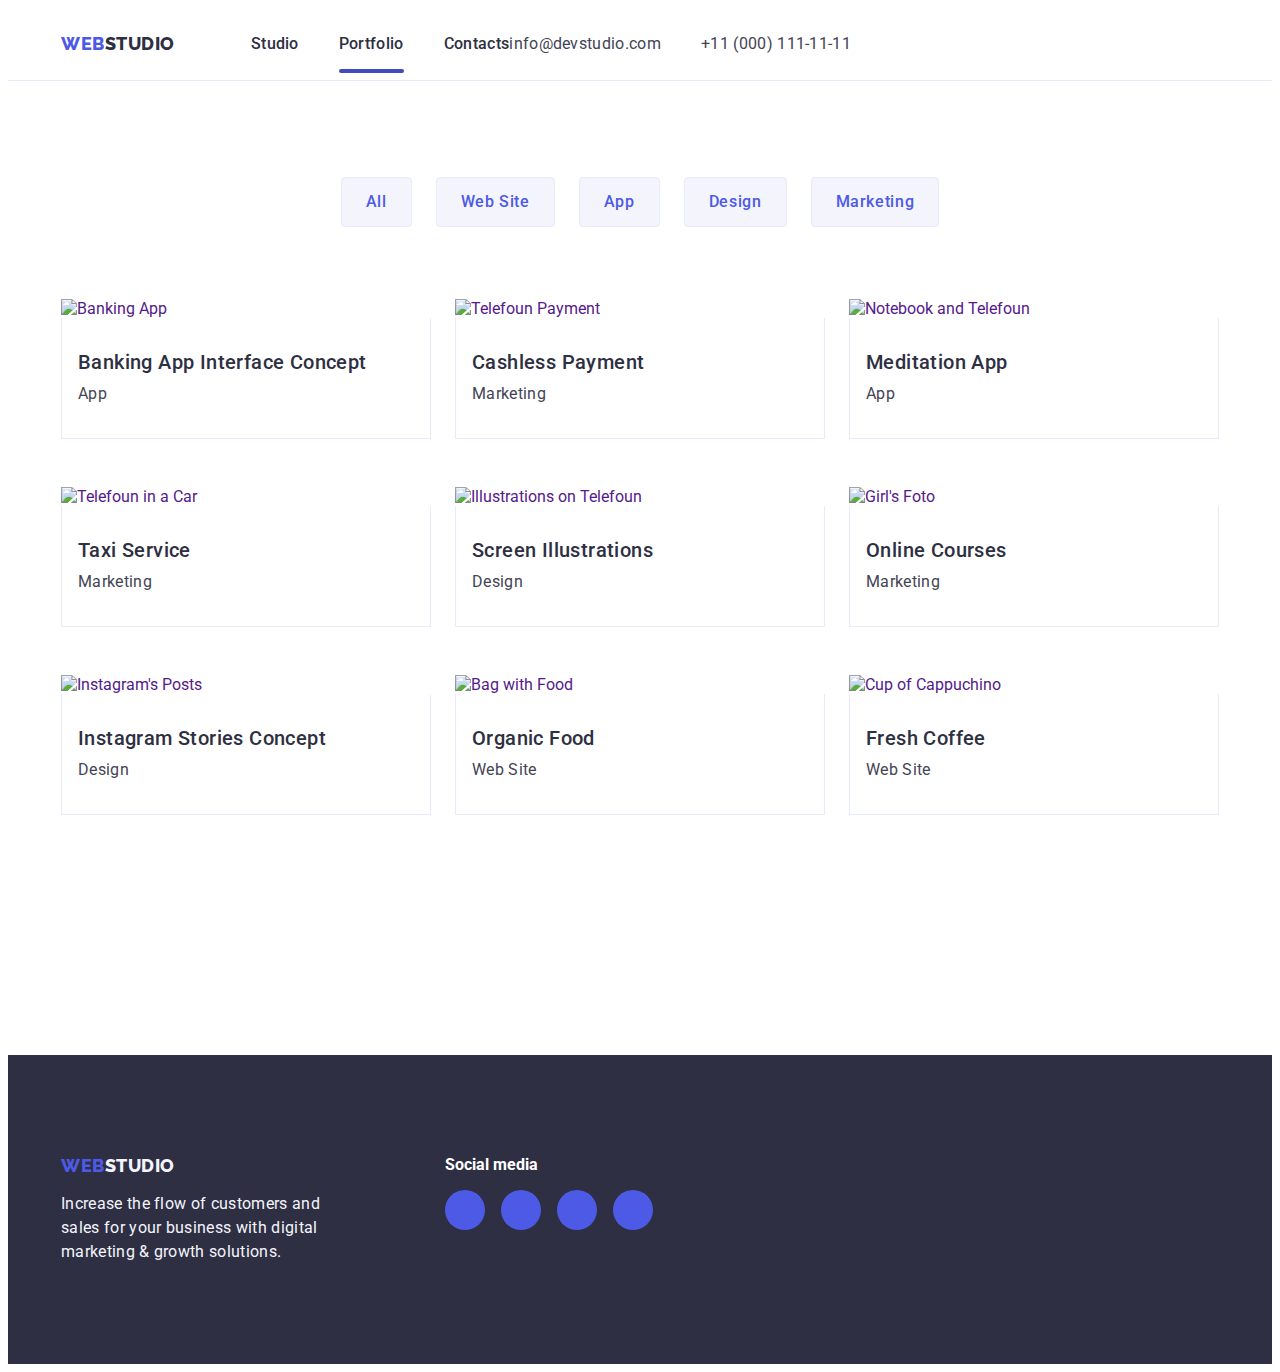
==== portfolio.html @ 200a71fa "Sum10.06_2" ====
<!DOCTYPE html>
<html lang="en">
  <head>
    <meta charset="utf-8" />
    <meta name="description" content="Second home work HTML" />
    <title>goit-markup-hw-02</title>
    <link rel="preconnect" href="https://fonts.googleapis.com" />
    <link rel="preconnect" href="https://fonts.gstatic.com" crossorigin />
    <link
      href="https://fonts.googleapis.com/css2?family=Raleway:wght@800&family=Roboto:wght@400;500;700;900&display=swap"
      rel="stylesheet"
    />
    <link
      rel="stylesheet"
      href="https://cdnjs.cloudflare.com/ajax/libs/modern-normalize/2.0.0/modern-normalize.min.css"
      integrity="sha512-4xo8blKMVCiXpTaLzQSLSw3KFOVPWhm/TRtuPVc4WG6kUgjH6J03IBuG7JZPkcWMxJ5huwaBpOpnwYElP/m6wg=="
      crossorigin="anonymous"
      referrerpolicy="no-referrer"
    />
    <link rel="stylesheet" href="./css/style.css" />
  </head>

  <body>
    <header class="container-header">
      <div class="container container-in-header">
        <nav class="header-nav">
          <a class="logo link" href="./index.html"
            >Web<span class="logo-accent">Studio</span></a
          >

          <ul class="header-nav-list list">
            <li>
              <a class="header-link link" href="./index.html">Studio</a>
            </li>
            <li>
              <a class="header-link link current" href="./portfolio.html"
                >Portfolio</a
              >
            </li>
            <li>
              <a class="header-link link" href="">Contacts</a>
            </li>
          </ul>
        </nav>

        <address class="address">
          <ul class="address-list list">
            <li>
              <a class="header-contakt link" href="mailto:info@devstudio.com"
                >info@devstudio.com</a
              >
            </li>
            <li>
              <a class="header-contakt link" href="tel:+110001111111"
                >+11 (000) 111-11-11</a
              >
            </li>
          </ul>
        </address>
      </div>
    </header>

    <main>
      <section class="portfolio">
        <div class="container">
          <h1 class="visually-hidden">Withaut Title 2</h1>
          <ul class="list list-portfolio-nav">
            <li>
              <button class="portfolio-button" type="button">All</button>
            </li>
            <li>
              <button class="portfolio-button" type="button">Web Site</button>
            </li>
            <li>
              <button class="portfolio-button" type="button">App</button>
            </li>
            <li>
              <button class="portfolio-button" type="button">Design</button>
            </li>
            <li>
              <button class="portfolio-button" type="button">Marketing</button>
            </li>
          </ul>

          <ul class="list portfolio-list-do">
            <li class="portfolio-list-modul">
              <a class="link" href="">
                <div class="portfolio-cover">
                  <img
                    src="./images/img1_2.jpg"
                    width="360"
                    alt="Banking App"
                  />
                  <div class="portfolio-cover-blok">
                    <p class="portfolio-cover-text">
                      14 Stylish and User-Friendly App Design Concepts · Task
                      Manager App · Calorie Tracker App · Exotic Fruit Ecommerce
                      App · Cloud Storage App
                    </p>
                  </div>
                </div>
                <div class="portfolio-text-do">
                  <h2 class="paragraf-titel">Banking App Interface Concept</h2>
                  <p class="paragraf-text">App</p>
                </div>
              </a>
            </li>

            <li class="portfolio-list-modul">
              <a class="link" href="">
                <div class="portfolio-cover">
                  <img
                    src="./images/img2_2.jpg"
                    width="360"
                    alt="Telefoun Payment"
                  />
                  <div class="portfolio-cover-blok">
                    <p class="portfolio-cover-text">
                      14 Stylish and User-Friendly App Design Concepts · Task
                      Manager App · Calorie Tracker App · Exotic Fruit Ecommerce
                      App · Cloud Storage App
                    </p>
                  </div>
                </div>
                <div class="portfolio-text-do">
                  <h2 class="paragraf-titel">Cashless Payment</h2>
                  <p class="paragraf-text">Marketing</p>
                </div>
              </a>
            </li>

            <li class="portfolio-list-modul">
              <a class="link" href="">
                <div class="portfolio-cover">
                  <img
                    src="./images/img3_2.jpg"
                    width="360"
                    alt="Notebook and Telefoun"
                  />
                  <div class="portfolio-cover-blok">
                    <p class="portfolio-cover-text">
                      14 Stylish and User-Friendly App Design Concepts · Task
                      Manager App · Calorie Tracker App · Exotic Fruit Ecommerce
                      App · Cloud Storage App
                    </p>
                  </div>
                </div>
                <div class="portfolio-text-do">
                  <h2 class="paragraf-titel">Meditation App</h2>
                  <p class="paragraf-text">App</p>
                </div>
              </a>
            </li>

            <li class="portfolio-list-modul">
              <a class="link" href="">
                <div class="portfolio-cover">
                  <img
                    src="./images/img4_2.jpg"
                    width="360"
                    alt="Telefoun in a Car"
                  />
                  <div class="portfolio-cover-blok">
                    <p class="portfolio-cover-text">
                      14 Stylish and User-Friendly App Design Concepts · Task
                      Manager App · Calorie Tracker App · Exotic Fruit Ecommerce
                      App · Cloud Storage App
                    </p>
                  </div>
                </div>
                <div class="portfolio-text-do">
                  <h2 class="paragraf-titel">Taxi Service</h2>
                  <p class="paragraf-text">Marketing</p>
                </div>
              </a>
            </li>

            <li class="portfolio-list-modul">
              <a class="link" href="">
                <div class="portfolio-cover">
                  <img
                    src="./images/img5_2.jpg"
                    width="360"
                    alt="Illustrations on Telefoun"
                  />
                  <div class="portfolio-cover-blok">
                    <p class="portfolio-cover-text">
                      14 Stylish and User-Friendly App Design Concepts · Task
                      Manager App · Calorie Tracker App · Exotic Fruit Ecommerce
                      App · Cloud Storage App
                    </p>
                  </div>
                </div>
                <div class="portfolio-text-do">
                  <h2 class="paragraf-titel">Screen Illustrations</h2>
                  <p class="paragraf-text">Design</p>
                </div>
              </a>
            </li>

            <li class="portfolio-list-modul">
              <a class="link" href="">
                <div class="portfolio-cover">
                  <img
                    src="./images/img6_2.jpg"
                    width="360"
                    alt="Girl's Foto"
                  />
                  <div class="portfolio-cover-blok">
                    <p class="portfolio-cover-text">
                      14 Stylish and User-Friendly App Design Concepts · Task
                      Manager App · Calorie Tracker App · Exotic Fruit Ecommerce
                      App · Cloud Storage App
                    </p>
                  </div>
                </div>
                <div class="portfolio-text-do">
                  <h2 class="paragraf-titel">Online Courses</h2>
                  <p class="paragraf-text">Marketing</p>
                </div>
              </a>
            </li>

            <li class="portfolio-list-modul">
              <a class="link" href="">
                <div class="portfolio-cover">
                  <img
                    src="./images/img7_2.jpg"
                    width="360"
                    alt="Instagram's Posts"
                  />
                  <div class="portfolio-cover-blok">
                    <p class="portfolio-cover-text">
                      14 Stylish and User-Friendly App Design Concepts · Task
                      Manager App · Calorie Tracker App · Exotic Fruit Ecommerce
                      App · Cloud Storage App
                    </p>
                  </div>
                </div>
                <div class="portfolio-text-do">
                  <h2 class="paragraf-titel">Instagram Stories Concept</h2>
                  <p class="paragraf-text">Design</p>
                </div>
              </a>
            </li>

            <li class="portfolio-list-modul">
              <a class="link" href="">
                <div class="portfolio-cover">
                  <img
                    src="./images/img8_2.jpg"
                    width="360"
                    alt="Bag with Food"
                  />
                  <div class="portfolio-cover-blok">
                    <p class="portfolio-cover-text">
                      14 Stylish and User-Friendly App Design Concepts · Task
                      Manager App · Calorie Tracker App · Exotic Fruit Ecommerce
                      App · Cloud Storage App
                    </p>
                  </div>
                </div>
                <div class="portfolio-text-do">
                  <h2 class="paragraf-titel">Organic Food</h2>
                  <p class="paragraf-text">Web Site</p>
                </div>
              </a>
            </li>

            <li class="portfolio-list-modul">
              <a class="link" href="">
                <div class="portfolio-cover">
                  <img
                    src="./images/img9_2.jpg"
                    width="360"
                    alt="Cup of Cappuchino"
                  />
                  <div class="portfolio-cover-blok">
                    <p class="portfolio-cover-text">
                      14 Stylish and User-Friendly App Design Concepts · Task
                      Manager App · Calorie Tracker App · Exotic Fruit Ecommerce
                      App · Cloud Storage App
                    </p>
                  </div>
                </div>
                <div class="portfolio-text-do">
                  <h2 class="paragraf-titel">Fresh Coffee</h2>
                  <p class="paragraf-text">Web Site</p>
                </div>
              </a>
            </li>
          </ul>
        </div>
      </section>
    </main>

    <footer class="footer">
      <div class="container container-footer">
        <div>
          <a class="logo link footer-logo" href="./index.html"
            >Web<span class="logo-accent-white">Studio</span></a
          >
          <p class="paragraf-text-white">
            Increase the flow of customers and sales for your business with
            digital marketing & growth solutions.
          </p>
        </div>

        <!--Section Soc Links-->
        <div class="soc-link-blok">
          <h4 class="soc-link-titel">Social media</h4>
          <ul class="soc-link-list">
            <li class="soc-link-label">
              <a class="link soc-link" href="">
                <svg class="soc-logo-pic" width="24" height="24">
                  <use href="./images/ikons.svg#icon-twitter"></use>
                </svg>
              </a>
            </li>
            <li class="soc-link-label">
              <a class="link soc-link" href="">
                <svg class="soc-logo-pic" width="24" height="24">
                  <use href="./images/ikons.svg#icon-instagram"></use>
                </svg>
              </a>
            </li>
            <li class="soc-link-label">
              <a class="link soc-link" href="">
                <svg class="soc-logo-pic" width="24" height="24">
                  <use href="./images/ikons.svg#icon-facebook"></use>
                </svg>
              </a>
            </li>
            <li class="soc-linr-label">
              <a class="link soc-link" href="">
                <svg class="soc-logo-pic" width="24" height="24">
                  <use href="./images/ikons.svg#icon-linkedin"></use>
                </svg>
              </a>
            </li>
          </ul>
        </div>
      </div>
    </footer>
  </body>
</html>
---- css/style.css ----
:root {
  --primary-brand-color: #4d5ae5;
  --pressed-state-color: #404bbf;
  --dark-color: #2e2f42;
  --success-color: #31d0aa;
  --text-color: #434455;
  --subtle-text: #8e8f99;
  --accent-color: #e7e9fc;
  --light_color: #f4f4fd;
  --modal-overlay-color: #2e2f42;
  --hero-background-color: #2e2f42;
  --modal-background-color: #fcfcfc;
  --white-background-color: #ffffff;
  --transicion: 250ms cubic-bezier(0.4, 0, 0.2, 1);
}

.link {
  text-decoration: none;
}

.list {
  list-style: none;
  padding: 0;
  margin: 0;
}

p,
h1,
h2,
h3,
h4,
h5,
h6 {
  margin-top: 0;
  margin-bottom: 0;
}

ul {
  list-style: none;
  padding: 0;
  margin: 0;
}

body {
  font-family: "Roboto", sans-serif;
  color: var(--text-color);
  background: var(--white-background-color);
  list-style-type: none;
  text-decoration: none;
}

img,
svg {
  display: block;
  max-width: 100%;
}

/**-------------HEADER--------------**/

.container-header {
  display: flex;
  justify-content: space-between;
  border-bottom: 1px solid #e7e9fc;
}

.container-in-header {
  display: flex;
}

.container {
  width: 100%;
  max-width: 1158px;
  margin: 0 auto;
  padding-right: 15px;
  padding-left: 15px;
  /* outline: 2px solid red; */
}

.header-nav {
  display: flex;
  align-items: center;
}

.logo {
  margin-right: 76px;
}

.header-nav-list {
  display: flex;
  gap: 40px;
  /*margin-left: 76px;*/
}

.current {
  position: relative;
}

.current::after {
  content: "";
  position: absolute;
  left: 0;
  bottom: 4px;
  width: 100%;
  height: 4px;
  border-radius: 2px;
  background-color: var(--pressed-state-color);
}

.header-link {
  padding: 24px 0;
}

.address-list {
  display: flex;
  align-items: center;
  gap: 40px;
  padding-top: 24px;
  padding-bottom: 24px;
}

/**-------------IndexSection1--------------**/

.hero-titel {
  max-width: 496px;
}

.container-hero {
  display: flex;
  flex-direction: column;
  align-items: center;
  gap: 48px;
}

.hero-section {
  display: flex;
  padding: 188px 0;
}

.hero-button {
  min-width: 169px;
}

/**-------------IndexSection2--------------**/

.withauttlt-blok {
  background-color: var(--light_color);
  border-radius: 4px;
  padding: 24px;
  max-width: 264px;
  margin-bottom: 8px;
  display: flex;
  align-items: center;
  justify-content: center;
}

.withauttlt-pic {
}

.section-withauttlt {
  padding: 120px 0;
}

.container-withauttlt {
  display: flex;
  gap: 24px;
}

.list-withauttlt {
  width: calc((100% - 24px * 3) / 4);
}

.titel-withauttlt {
  margin-bottom: 8px;
}

/*!-приховує заголовок лише візуально на сторінці так, щоб заголовок не займав місце у потоці) Але вин залишається "видимим" для пошукових систем та скрінрідерів-*/
.visually-hidden {
  position: absolute;
  width: 1px;
  height: 1px;
  margin: -1px;
  border: 0;
  padding: 0;
  white-space: nowrap;
  clip-path: inset(100%);
  clip: rect(0 0 0 0);
  overflow: hidden;
}

/**-------------IndexSection3--------------**/

.container-doing {
  padding-bottom: 120px;
}

.section-titel {
  margin-bottom: 72px;
}

.foto-doing {
  display: flex;
  gap: 24px;
  /*margin-top: 72px;*/
}

.foto-doing-list {
  flex-basis: calc((100% - 3 * 16px) / 3);
}

/**-------------IndexSection4--------------**/

.section-for {
  padding: 120px 0;
}

.titel-team {
  margin-bottom: 72px;
}

.list-comand {
  display: flex;
  justify-content: center;
  flex-wrap: wrap;
  /*margin-top: 72px;*/
  gap: 24px;
}

.list-section-for {
  display: flex;
  flex-direction: column;
  /*align-items: center;*/
  gap: 8px;
  width: calc((100% - 3 * 24px) / 4);
  border-radius: 0px 0px 4px 4px;
  box-shadow: 0px 1px 6px rgba(46, 47, 66, 0.08),
    0px 1px 1px rgba(46, 47, 66, 0.16), 0px 2px 1px rgba(46, 47, 66, 0.08);
}

.member-info {
  padding: 32px 16px;
}

.member-info-titel {
  text-align: center;
}

.paragraf-titel {
  margin-bottom: 8px;
}

.member-info-text {
  text-align: center;
  margin-bottom: 8px;
}

/**-------------IndexSectionFooter--------------**/

.footer {
  padding: 100px 0;
}

.footer-logo {
  display: inline-block;
  margin-bottom: 16px;
}

.paragraf-text-white {
  max-width: 264px;
}

/*!-------------PortfolioNav--------------**/

.portfolio {
  padding: 96px 0 120px 0;
}

.list-portfolio-nav {
  display: flex;
  justify-content: center;
  gap: 24px;
  margin-bottom: 72px;
}

.portfolio-button {
  padding: 12px 24px;
}

/*!-------------PortfolijListDo--------------**/
.portfolio-list-do {
  display: flex;
  justify-content: center;
  flex-wrap: wrap;
  column-gap: 24px;
  row-gap: 48px;
  /*gap: 48px 24px;*/
  padding-bottom: 120px;
}

.portfolio-list-modul {
  /*width: calc((100%-24px * 2) / 3);*/
  /*width: 360px;*/
  display: block;
  /* background-color: red; */
  width: calc((100% - 48px) / 3);
  transition: border var(--transicion), box-shadow var(--transicion);
  /* position: relative; */
}

.portfolio-list-modul:hover .portfolio-cover-blok {
  transform: translate(0);
}

.portfolio-cover {
  display: block;
  position: relative;
  /* приховаемо зайве! */
  overflow: hidden;
}

.portfolio-cover-blok {
  background-color: var(--primary-brand-color);
  padding: 40px 32px;
  position: absolute;
  top: 0;
  left: 0;
  height: 100%;
  /* опустимо вниз на 100%! */
  transform: translateY(100%);
  /* зробимо анимацію! */
  transition: transform var(--transicion);
}

.portfolio-cover-text {
  font-weight: 400;
  font-size: 16px;
  line-height: 1.5;
  letter-spacing: 0.02em;
  color: var(--light_color);
}

.portfolio-list-modul:hover,
.portfolio-list-modul:focus {
  border: 1px solid #f4f4fd;
  box-shadow: 0px 1px 6px rgba(46, 47, 66, 0.08),
    0px 1px 1px rgba(46, 47, 66, 0.16), 0px 2px 1px rgba(46, 47, 66, 0.08);
}

.portfolio-text-do {
  border: 1px solid #e7e9fc;
  border-top: none;
  padding: 32px 16px;
}

.paragraf-titel {
  margin-bottom: 8px;
}

.logo {
  font-family: "Raleway", sans-serif;
  font-weight: 800;
  font-size: 18px;
  line-height: 1.17;
  letter-spacing: 0.03em;
  text-transform: uppercase;
  text-decoration: none;
  color: var(--primary-brand-color);
}

.logo-accent {
  color: var(--dark-color);
}

.header-link {
  font-weight: 500;
  font-size: 16px;
  line-height: 1.5;
  letter-spacing: 0.02em;
  color: var(--dark-color);
}

.header-link:hover,
.header-link:focus {
  color: var(--pressed-state-color);
}

.address {
  font-style: normal;
}

.header-contakt {
  font-weight: 400;
  font-size: 16px;
  line-height: 1.5;
  letter-spacing: 0.02em;
  color: var(--text-color);
}

.header-contakt:hover,
.header-contakt:focus {
  color: var(--pressed-state-color);
}

.hero-section {
  background: var(--hero-background-color);
  background-image: linear-gradient(
      rgba(46, 47, 66, 0.7),
      rgba(46, 47, 66, 0.7)
    ),
    url(../images/people_office.jpg);
  background-repeat: no-repeat;
  max-width: 1440px;
  margin: 0 auto;
  /* background-position: center; */
  /* background-size: cover; */
  text-align: center;
}

.hero-titel {
  font-weight: 700;
  font-size: 56px;
  line-height: 1.07;
  letter-spacing: 0.02em;
  text-align: center;
  color: var(--white-background-color);
}

.hero-button {
  font-family: "Roboto", sans-serif;
  background-color: var(--primary-brand-color);
  font-weight: 500;
  font-size: 16px;
  line-height: 1.5;
  letter-spacing: 0.04em;
  color: var(--white-background-color);
  cursor: pointer;
  border-radius: 4px;
  border: none;
  padding: 16px 32px;
  transition: background-color var(--transicion),
    boxbox-shadow var(--transicion);
}

.hero-button:hover,
.hero-button:focus {
  background-color: var(--pressed-state-color);
  box-shadow: 0px 4px 4px rgba(0, 0, 0, 0.15);
}

.section-titel {
  font-weight: 700;
  font-size: 36px;
  line-height: 1.11;
  letter-spacing: 0.02em;
  text-transform: capitalize;
  text-align: center;
  color: var(--dark-color);
}

.paragraf-text {
  font-weight: 400;
  font-size: 16px;
  line-height: 1.5;
  letter-spacing: 0.02em;
  color: var(--text-color);
}

.paragraf-titel {
  font-weight: 500;
  font-size: 20px;
  line-height: 1.2;
  letter-spacing: 0.02em;
  color: var(--dark-color);
}

.section-for {
  background-color: var(--light_color);
}

.list-section-for {
  background-color: var(--white-background-color);
}

.footer {
  background-color: var(--hero-background-color);
}

.paragraf-text-white {
  font-weight: 400;
  font-size: 16px;
  line-height: 1.5;
  letter-spacing: 0.02em;
  color: var(--light_color);
}

.logo-accent-white {
  color: var(--light_color);
}

.portfolio-button {
  font-family: "Roboto", sans-serif;
  background-color: var(--light_color);
  font-weight: 500;
  font-size: 16px;
  line-height: 24px;
  letter-spacing: 0.04em;
  cursor: pointer;
  color: var(--primary-brand-color);
  border: 1px solid #e7e9fc;
  border-radius: 4px;
  transition: background-color var(--transicion), color var(--transicion),
    border var(--transicion), box-shadow var(--transicion);
}

.portfolio-button:hover,
.portfolio-button:focus {
  background-color: var(--pressed-state-color);
  color: var(--white-background-color);
  border: 1px solid transparent;
  box-shadow: 0px 3px 1px rgba(0, 0, 0, 0.1), 0px 2px 1px rgba(0, 0, 0, 0.08),
    0px 2px 2px rgba(0, 0, 0, 0.12);
}

/**-------------IndexSection5--------------**/

.section-five {
  display: flex;
  padding: 120px 0;
}
.container {
}
.container-customers {
  margin-bottom: 72px;
}
.section-titel {
}
.titel-customers {
}
.list {
}
.customers-list {
  display: flex;
  justify-content: center;
  flex-wrap: wrap;
  gap: 24px;
}
.cust-blok-links {
  display: flex;
}
.link {
}
.customers-link {
  width: 168px;
  height: 88px;
  padding: 16px 32px;
  color: var(--subtle-text);
  border: 1px solid var(--subtle-text);
  border-radius: 4px;
  transition: border var(--transicion);
}
.customers-logo {
  fill: currentColor;
  transition: fill var(--transicion);
}

.customers-link:hover,
.customers-link:focus {
  border: 1px solid var(--pressed-state-color);
}

.customers-link:hover .customers-logo,
.customers-link:focus .customers-logo {
  fill: var(--pressed-state-color);
}

/*!--Section Soc Links-- */

.container-footer {
  display: flex;
  align-items: flex-start;
  gap: 120px;
}

.soc-link-blok {
}
.soc-link-titel {
  color: var(--white-background-color);
  margin-bottom: 16px;
}
.soc-link-list {
  display: flex;
  gap: 16px;
}
.soc-link-label {
}
.link {
}
.soc-link {
  display: flex;
  flex-wrap: wrap;
  width: 40px;
  height: 40px;
  background-color: var(--primary-brand-color);
  border-radius: 50%;
  justify-content: center;
  align-items: center;
  transition: background-color var(--transicion);
}

.soc-link:hover,
.soc-link:focus {
  background-color: var(--success-color);
}

.soc-logo-pic {
  fill: var(--light_color);
}

.soc-link-label {
  justify-content: center;
}

.list-section-for .soc-link-list {
  justify-content: center;
}

.soc-link.team:hover,
.soc-link.team:focus {
  background-color: var(--pressed-state-color);
}

.backdrop {
  position: fixed;
  top: 0;
  z-index: 200;
  width: 100%;
  height: 100%;
  background: rgba(46, 47, 66, 0.4);
  transition: visibility var(--transicion), opacity var(--transicion);
}

.modal {
  /* поставимо по центру */
  position: absolute;
  top: 50%;
  left: 50%;
  transform: translate(-50%, -50%) scaleY(1);
  transition: transform var(--transicion);
  padding: 24px 24px;
  width: 408px;
  min-height: 584px;
  background: var(--modal-background-color);
  box-shadow: 0px 1px 1px rgba(0, 0, 0, 0.14), 0px 1px 3px rgba(0, 0, 0, 0.12),
    0px 2px 1px rgba(0, 0, 0, 0.2);
  border-radius: 4px;
}

.backdrop.is-hidden .modal {
  transform: translate(-50%, -50%) scaleY(0);
}

.backdrop .modal-close {
  width: 24px;
  height: 24px;
  position: absolute;
  top: 24px;
  right: 24px;
  border-radius: 50%;
  background: var(--accent-color);
  border: 1px solid rgba(0, 0, 0, 0.1);
  cursor: pointer;
}

.is-hidden {
  visibility: hidden;
  opacity: 0;
  pointer-events: none;
}
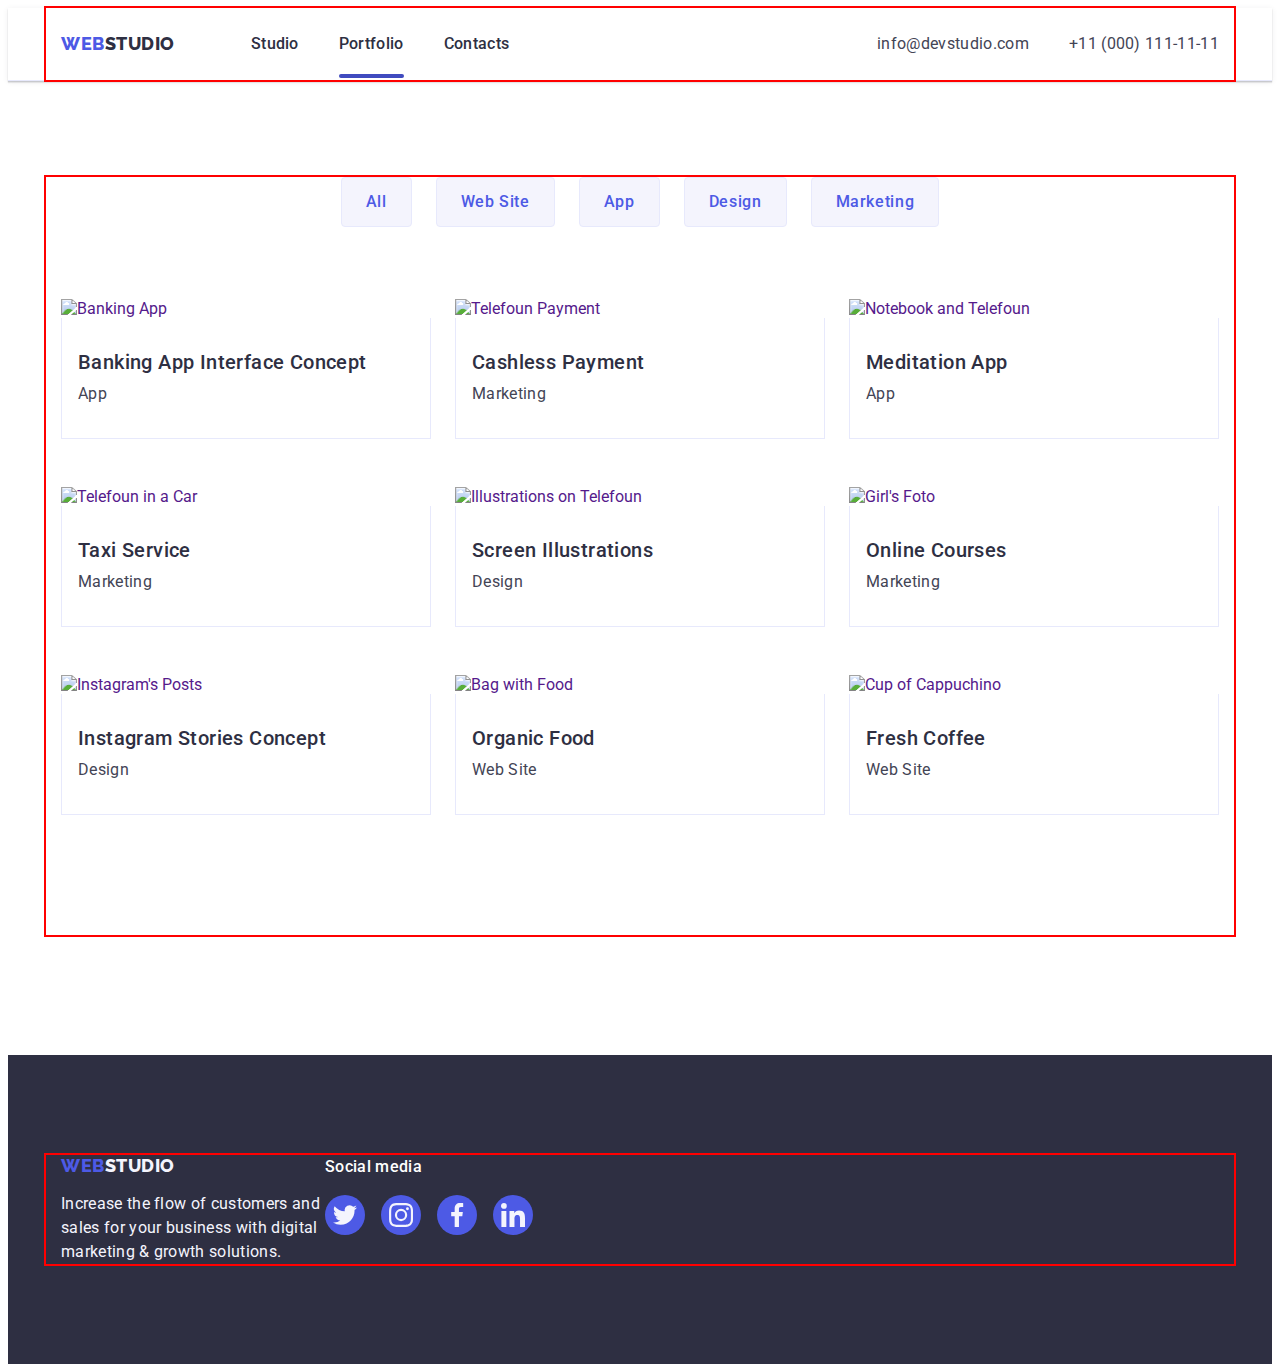
==== commit b3837367: "Sum11.06_3" ====
--- a/portfolio.html
+++ b/portfolio.html
@@ -313,28 +313,28 @@
             <li class="soc-link-label">
               <a class="link soc-link" href="">
                 <svg class="soc-logo-pic" width="24" height="24">
-                  <use href="./images/ikons.svg#icon-twitter"></use>
+                  <use href="./images/icons.svg#icon-twitter"></use>
                 </svg>
               </a>
             </li>
             <li class="soc-link-label">
               <a class="link soc-link" href="">
                 <svg class="soc-logo-pic" width="24" height="24">
-                  <use href="./images/ikons.svg#icon-instagram"></use>
+                  <use href="./images/icons.svg#icon-instagram"></use>
                 </svg>
               </a>
             </li>
             <li class="soc-link-label">
               <a class="link soc-link" href="">
                 <svg class="soc-logo-pic" width="24" height="24">
-                  <use href="./images/ikons.svg#icon-facebook"></use>
+                  <use href="./images/icons.svg#icon-facebook"></use>
                 </svg>
               </a>
             </li>
             <li class="soc-linr-label">
               <a class="link soc-link" href="">
                 <svg class="soc-logo-pic" width="24" height="24">
-                  <use href="./images/ikons.svg#icon-linkedin"></use>
+                  <use href="./images/icons.svg#icon-linkedin"></use>
                 </svg>
               </a>
             </li>
--- a/css/style.css
+++ b/css/style.css
@@ -11,7 +11,7 @@
   --hero-background-color: #2e2f42;
   --modal-background-color: #fcfcfc;
   --white-background-color: #ffffff;
-  --transicion: 250ms cubic-bezier(0.4, 0, 0.2, 1);
+  --transicion: 2500ms cubic-bezier(0.4, 0, 0.2, 1);
 }
 
 .link {
@@ -61,10 +61,15 @@
   display: flex;
   justify-content: space-between;
   border-bottom: 1px solid #e7e9fc;
+  /* для визначення тіні для елемента */
+  box-shadow: 0px 2px 1px rgba(46, 47, 66, 0.08),
+    0px 1px 1px rgba(46, 47, 66, 0.16), 0px 1px 6px rgba(46, 47, 66, 0.08);
 }
 
 .container-in-header {
   display: flex;
+  flex-wrap: wrap;
+  justify-content: space-between;
 }
 
 .container {
@@ -73,7 +78,7 @@
   margin: 0 auto;
   padding-right: 15px;
   padding-left: 15px;
-  /* outline: 2px solid red; */
+  outline: 2px solid red;
 }
 
 .header-nav {
@@ -99,7 +104,7 @@
   content: "";
   position: absolute;
   left: 0;
-  bottom: 4px;
+  bottom: -1px;
   width: 100%;
   height: 4px;
   border-radius: 2px;
@@ -108,6 +113,10 @@
 
 .header-link {
   padding: 24px 0;
+  flex-wrap: wrap;
+  /* color: #404bbf; для визначення кольору тексту */
+  color: var(--pressed-state-color);
+  /* transition: color var(--transicion); */
 }
 
 .address-list {
@@ -237,7 +246,7 @@
 }
 
 .member-info {
-  padding: 32px 16px;
+  padding: 32px 0;
 }
 
 .member-info-titel {
@@ -306,7 +315,17 @@
   /* position: relative; */
 }
 
-.portfolio-list-modul:hover .portfolio-cover-blok {
+.portfolio-list-modul:hover,
+.portfolio-list-modul:focus {
+  border: 1px solid #f4f4fd;
+  box-shadow: 0px 1px 6px rgba(46, 47, 66, 0.08),
+    0px 1px 1px rgba(46, 47, 66, 0.16), 0px 2px 1px rgba(46, 47, 66, 0.08);
+}
+
+/* Ковер Блок */
+
+.portfolio-list-modul:hover .portfolio-cover-blok,
+.portfolio-list-modul:focus .portfolio-cover-blok {
   transform: translate(0);
 }
 
@@ -338,13 +357,6 @@
   color: var(--light_color);
 }
 
-.portfolio-list-modul:hover,
-.portfolio-list-modul:focus {
-  border: 1px solid #f4f4fd;
-  box-shadow: 0px 1px 6px rgba(46, 47, 66, 0.08),
-    0px 1px 1px rgba(46, 47, 66, 0.16), 0px 2px 1px rgba(46, 47, 66, 0.08);
-}
-
 .portfolio-text-do {
   border: 1px solid #e7e9fc;
   border-top: none;
@@ -393,6 +405,9 @@
   line-height: 1.5;
   letter-spacing: 0.02em;
   color: var(--text-color);
+  /* color: #404bbf; для визначення кольору тексту */
+  /* color: var(--pressed-state-color); */
+  transition: color var(--transicion);
 }
 
 .header-contakt:hover,
@@ -410,9 +425,11 @@
   background-repeat: no-repeat;
   max-width: 1440px;
   margin: 0 auto;
-  /* background-position: center; */
-  /* background-size: cover; */
-  text-align: center;
+  /* background-position: center; для вирівнювання фонового зображення відносно його власної ширини та висоти */
+  background-position: center;
+  /* background-size: cover; для позиціонування зображення на всю площу фону елемента */
+  background-size: cover;
+  /* text-align: center; */
 }
 
 .hero-titel {
@@ -515,7 +532,7 @@
 .portfolio-button:focus {
   background-color: var(--pressed-state-color);
   color: var(--white-background-color);
-  border: 1px solid transparent;
+  border: none;
   box-shadow: 0px 3px 1px rgba(0, 0, 0, 0.1), 0px 2px 1px rgba(0, 0, 0, 0.08),
     0px 2px 2px rgba(0, 0, 0, 0.12);
 }
@@ -549,13 +566,17 @@
 .link {
 }
 .customers-link {
+  display: flex;
+  justify-content: center;
+  align-items: center;
+
   width: 168px;
   height: 88px;
   padding: 16px 32px;
   color: var(--subtle-text);
   border: 1px solid var(--subtle-text);
   border-radius: 4px;
-  transition: border var(--transicion);
+  transition: border-color var(--transicion);
 }
 .customers-logo {
   fill: currentColor;
@@ -564,7 +585,9 @@
 
 .customers-link:hover,
 .customers-link:focus {
-  border: 1px solid var(--pressed-state-color);
+  border-color: var(--pressed-state-color);
+  /* При фокусі на посилання, в класі заданий стиль color: #404bbf; для зміни кольору фону при кліку на посилання */
+  color: var(--modal-overlay-color);
 }
 
 .customers-link:hover .customers-logo,
@@ -576,8 +599,14 @@
 
 .container-footer {
   display: flex;
-  align-items: flex-start;
-  gap: 120px;
+  /* align-items: flex-start; */
+  /* align-items: baseline, що встановлює вирівнювання елементів у поперечному напрямку вздовж головної осі контейнера відносно базової лінії тексту першого рядка кожного елемента */
+  align-items: baseline;
+  /* gap: 120px; */
+}
+
+.container-footer-logo {
+  margin-right: 120px;
 }
 
 .soc-link-blok {
@@ -585,6 +614,10 @@
 .soc-link-titel {
   color: var(--white-background-color);
   margin-bottom: 16px;
+  font-weight: 500;
+  font-size: 16px;
+  line-height: 1.5;
+  letter-spacing: 0.02em;
 }
 .soc-link-list {
   display: flex;
@@ -626,6 +659,15 @@
 .soc-link.team:hover,
 .soc-link.team:focus {
   background-color: var(--pressed-state-color);
+}
+
+.soc-link-list .team {
+  gap: 24px;
+  /* flex-wrap: wrap; */
+}
+
+.soc-logo-pic-team {
+  fill: var(--light_color);
 }
 
 .backdrop {
@@ -654,20 +696,42 @@
   border-radius: 4px;
 }
 
+.modal-close-lebel {
+  fill: var(--dark-color);
+  transition: fill var(--transicion);
+}
+
+.modal-close:hover .modal-close-lebel,
+.modal-close:focus .modal-close-lebel {
+  fill: var(--white-background-color);
+}
+
 .backdrop.is-hidden .modal {
   transform: translate(-50%, -50%) scaleY(0);
-}
-
-.backdrop .modal-close {
+  /* transition: fill var(--transicion); */
+}
+
+.modal-close {
+  display: flex;
+  padding: 0;
+  justify-content: center;
+  align-items: center;
   width: 24px;
   height: 24px;
   position: absolute;
   top: 24px;
   right: 24px;
   border-radius: 50%;
-  background: var(--accent-color);
+  background-color: var(--accent-color);
   border: 1px solid rgba(0, 0, 0, 0.1);
   cursor: pointer;
+  transition: background-color var(--transicion), border var(--transicion);
+}
+
+.modal-close:hover,
+.modal-close:focus {
+  background-color: var(--pressed-state-color);
+  border: none;
 }
 
 .is-hidden {
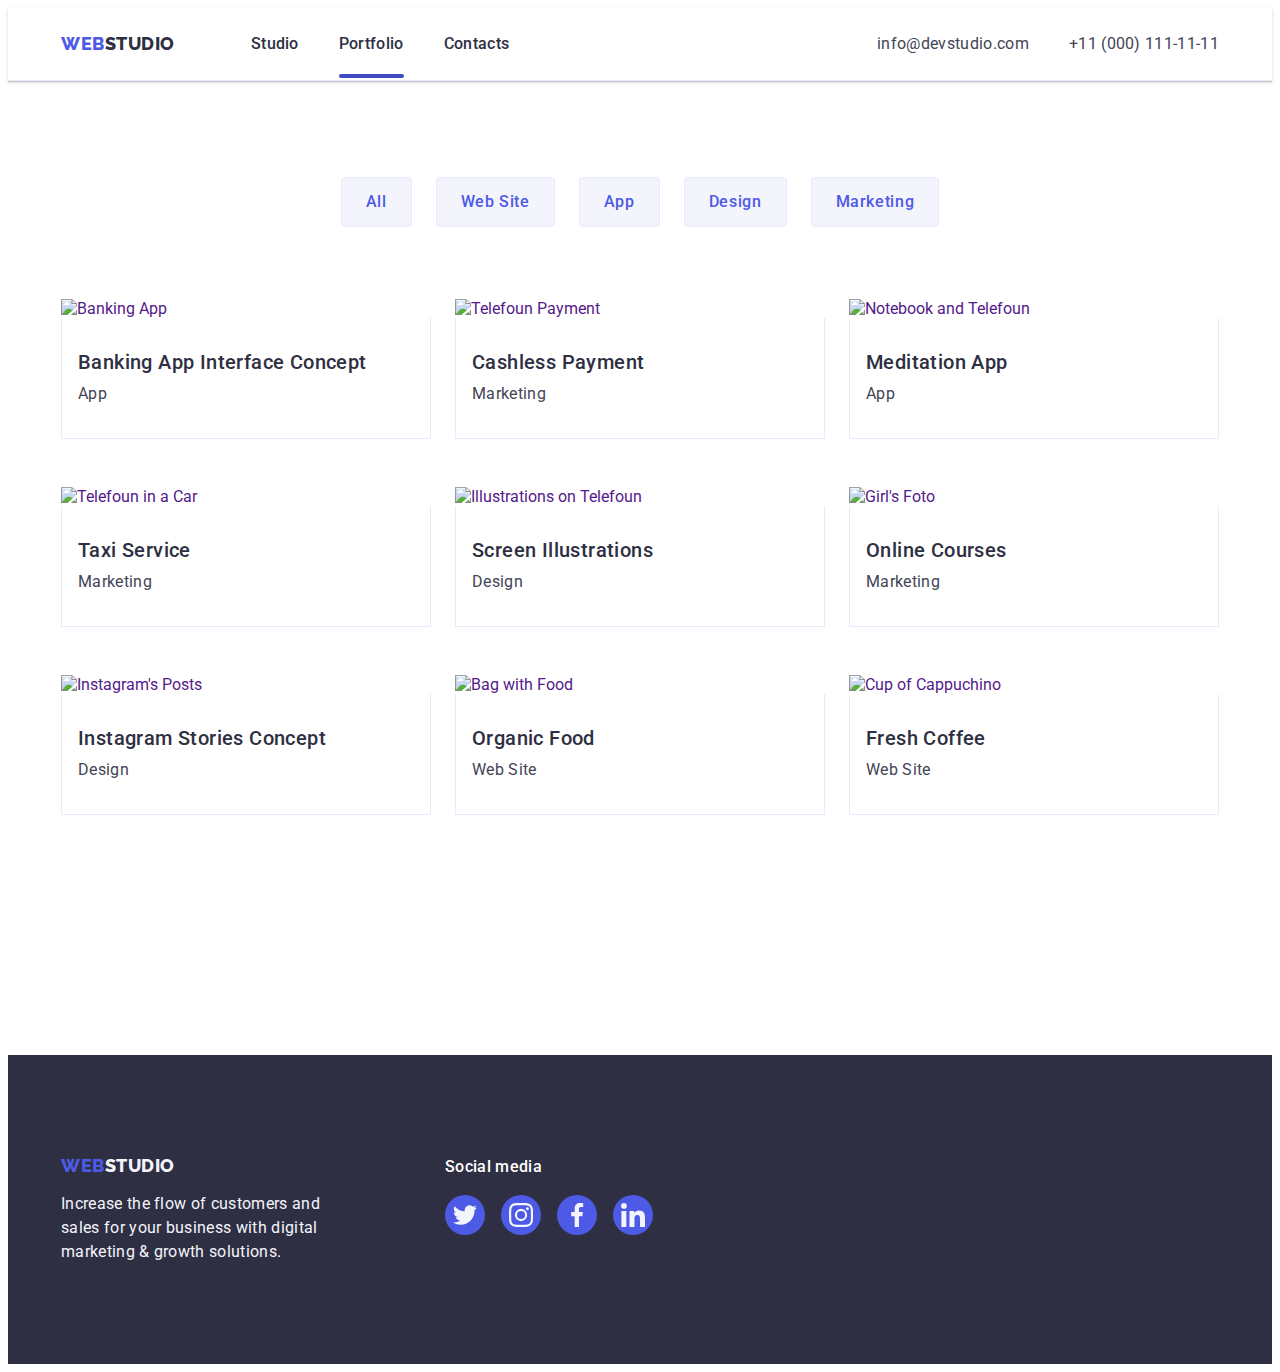
==== commit 528731bf: "Sum11.06_5" ====
--- a/portfolio.html
+++ b/portfolio.html
@@ -91,13 +91,13 @@
                     width="360"
                     alt="Banking App"
                   />
-                  <div class="portfolio-cover-blok">
-                    <p class="portfolio-cover-text">
-                      14 Stylish and User-Friendly App Design Concepts · Task
-                      Manager App · Calorie Tracker App · Exotic Fruit Ecommerce
-                      App · Cloud Storage App
-                    </p>
-                  </div>
+                  <!-- <div class="portfolio-cover-blok"> -->
+                  <p class="portfolio-cover-text">
+                    14 Stylish and User-Friendly App Design Concepts · Task
+                    Manager App · Calorie Tracker App · Exotic Fruit Ecommerce
+                    App · Cloud Storage App
+                  </p>
+                  <!-- </div> -->
                 </div>
                 <div class="portfolio-text-do">
                   <h2 class="paragraf-titel">Banking App Interface Concept</h2>
@@ -114,13 +114,13 @@
                     width="360"
                     alt="Telefoun Payment"
                   />
-                  <div class="portfolio-cover-blok">
-                    <p class="portfolio-cover-text">
-                      14 Stylish and User-Friendly App Design Concepts · Task
-                      Manager App · Calorie Tracker App · Exotic Fruit Ecommerce
-                      App · Cloud Storage App
-                    </p>
-                  </div>
+                  <!-- <div class="portfolio-cover-blok"> -->
+                  <p class="portfolio-cover-text">
+                    14 Stylish and User-Friendly App Design Concepts · Task
+                    Manager App · Calorie Tracker App · Exotic Fruit Ecommerce
+                    App · Cloud Storage App
+                  </p>
+                  <!-- </div> -->
                 </div>
                 <div class="portfolio-text-do">
                   <h2 class="paragraf-titel">Cashless Payment</h2>
@@ -137,14 +137,14 @@
                     width="360"
                     alt="Notebook and Telefoun"
                   />
-                  <div class="portfolio-cover-blok">
-                    <p class="portfolio-cover-text">
-                      14 Stylish and User-Friendly App Design Concepts · Task
-                      Manager App · Calorie Tracker App · Exotic Fruit Ecommerce
-                      App · Cloud Storage App
-                    </p>
-                  </div>
-                </div>
+                  <!-- <div class="portfolio-cover-blok"> -->
+                  <p class="portfolio-cover-text">
+                    14 Stylish and User-Friendly App Design Concepts · Task
+                    Manager App · Calorie Tracker App · Exotic Fruit Ecommerce
+                    App · Cloud Storage App
+                  </p>
+                </div>
+                <!-- </div> -->
                 <div class="portfolio-text-do">
                   <h2 class="paragraf-titel">Meditation App</h2>
                   <p class="paragraf-text">App</p>
@@ -160,13 +160,13 @@
                     width="360"
                     alt="Telefoun in a Car"
                   />
-                  <div class="portfolio-cover-blok">
-                    <p class="portfolio-cover-text">
-                      14 Stylish and User-Friendly App Design Concepts · Task
-                      Manager App · Calorie Tracker App · Exotic Fruit Ecommerce
-                      App · Cloud Storage App
-                    </p>
-                  </div>
+                  <!-- <div class="portfolio-cover-blok"> -->
+                  <p class="portfolio-cover-text">
+                    14 Stylish and User-Friendly App Design Concepts · Task
+                    Manager App · Calorie Tracker App · Exotic Fruit Ecommerce
+                    App · Cloud Storage App
+                  </p>
+                  <!-- </div> -->
                 </div>
                 <div class="portfolio-text-do">
                   <h2 class="paragraf-titel">Taxi Service</h2>
@@ -183,13 +183,13 @@
                     width="360"
                     alt="Illustrations on Telefoun"
                   />
-                  <div class="portfolio-cover-blok">
-                    <p class="portfolio-cover-text">
-                      14 Stylish and User-Friendly App Design Concepts · Task
-                      Manager App · Calorie Tracker App · Exotic Fruit Ecommerce
-                      App · Cloud Storage App
-                    </p>
-                  </div>
+                  <!-- <div class="portfolio-cover-blok"> -->
+                  <p class="portfolio-cover-text">
+                    14 Stylish and User-Friendly App Design Concepts · Task
+                    Manager App · Calorie Tracker App · Exotic Fruit Ecommerce
+                    App · Cloud Storage App
+                  </p>
+                  <!-- </div> -->
                 </div>
                 <div class="portfolio-text-do">
                   <h2 class="paragraf-titel">Screen Illustrations</h2>
@@ -206,13 +206,13 @@
                     width="360"
                     alt="Girl's Foto"
                   />
-                  <div class="portfolio-cover-blok">
-                    <p class="portfolio-cover-text">
-                      14 Stylish and User-Friendly App Design Concepts · Task
-                      Manager App · Calorie Tracker App · Exotic Fruit Ecommerce
-                      App · Cloud Storage App
-                    </p>
-                  </div>
+                  <!-- <div class="portfolio-cover-blok"> -->
+                  <p class="portfolio-cover-text">
+                    14 Stylish and User-Friendly App Design Concepts · Task
+                    Manager App · Calorie Tracker App · Exotic Fruit Ecommerce
+                    App · Cloud Storage App
+                  </p>
+                  <!-- </div> -->
                 </div>
                 <div class="portfolio-text-do">
                   <h2 class="paragraf-titel">Online Courses</h2>
@@ -229,13 +229,13 @@
                     width="360"
                     alt="Instagram's Posts"
                   />
-                  <div class="portfolio-cover-blok">
-                    <p class="portfolio-cover-text">
-                      14 Stylish and User-Friendly App Design Concepts · Task
-                      Manager App · Calorie Tracker App · Exotic Fruit Ecommerce
-                      App · Cloud Storage App
-                    </p>
-                  </div>
+                  <!-- <div class="portfolio-cover-blok"> -->
+                  <p class="portfolio-cover-text">
+                    14 Stylish and User-Friendly App Design Concepts · Task
+                    Manager App · Calorie Tracker App · Exotic Fruit Ecommerce
+                    App · Cloud Storage App
+                  </p>
+                  <!-- </div> -->
                 </div>
                 <div class="portfolio-text-do">
                   <h2 class="paragraf-titel">Instagram Stories Concept</h2>
@@ -252,13 +252,13 @@
                     width="360"
                     alt="Bag with Food"
                   />
-                  <div class="portfolio-cover-blok">
-                    <p class="portfolio-cover-text">
-                      14 Stylish and User-Friendly App Design Concepts · Task
-                      Manager App · Calorie Tracker App · Exotic Fruit Ecommerce
-                      App · Cloud Storage App
-                    </p>
-                  </div>
+                  <!-- <div class="portfolio-cover-blok"> -->
+                  <p class="portfolio-cover-text">
+                    14 Stylish and User-Friendly App Design Concepts · Task
+                    Manager App · Calorie Tracker App · Exotic Fruit Ecommerce
+                    App · Cloud Storage App
+                  </p>
+                  <!-- </div> -->
                 </div>
                 <div class="portfolio-text-do">
                   <h2 class="paragraf-titel">Organic Food</h2>
@@ -275,13 +275,13 @@
                     width="360"
                     alt="Cup of Cappuchino"
                   />
-                  <div class="portfolio-cover-blok">
-                    <p class="portfolio-cover-text">
-                      14 Stylish and User-Friendly App Design Concepts · Task
-                      Manager App · Calorie Tracker App · Exotic Fruit Ecommerce
-                      App · Cloud Storage App
-                    </p>
-                  </div>
+                  <!-- <div class="portfolio-cover-blok"> -->
+                  <p class="portfolio-cover-text">
+                    14 Stylish and User-Friendly App Design Concepts · Task
+                    Manager App · Calorie Tracker App · Exotic Fruit Ecommerce
+                    App · Cloud Storage App
+                  </p>
+                  <!-- </div> -->
                 </div>
                 <div class="portfolio-text-do">
                   <h2 class="paragraf-titel">Fresh Coffee</h2>
@@ -296,7 +296,7 @@
 
     <footer class="footer">
       <div class="container container-footer">
-        <div>
+        <div class="container-footer-logo">
           <a class="logo link footer-logo" href="./index.html"
             >Web<span class="logo-accent-white">Studio</span></a
           >
@@ -308,7 +308,7 @@
 
         <!--Section Soc Links-->
         <div class="soc-link-blok">
-          <h4 class="soc-link-titel">Social media</h4>
+          <p class="soc-link-titel">Social media</p>
           <ul class="soc-link-list">
             <li class="soc-link-label">
               <a class="link soc-link" href="">
@@ -331,7 +331,7 @@
                 </svg>
               </a>
             </li>
-            <li class="soc-linr-label">
+            <li class="soc-link-label">
               <a class="link soc-link" href="">
                 <svg class="soc-logo-pic" width="24" height="24">
                   <use href="./images/icons.svg#icon-linkedin"></use>
--- a/css/style.css
+++ b/css/style.css
@@ -11,7 +11,7 @@
   --hero-background-color: #2e2f42;
   --modal-background-color: #fcfcfc;
   --white-background-color: #ffffff;
-  --transicion: 2500ms cubic-bezier(0.4, 0, 0.2, 1);
+  --transicion: 250ms cubic-bezier(0.4, 0, 0.2, 1);
 }
 
 .link {
@@ -78,7 +78,7 @@
   margin: 0 auto;
   padding-right: 15px;
   padding-left: 15px;
-  outline: 2px solid red;
+  /* outline: 2px solid red; */
 }
 
 .header-nav {
@@ -115,8 +115,9 @@
   padding: 24px 0;
   flex-wrap: wrap;
   /* color: #404bbf; для визначення кольору тексту */
-  color: var(--pressed-state-color);
-  /* transition: color var(--transicion); */
+  /* color: var(--pressed-state-color); */
+  /* color: #404bbf; */
+  transition: color var(--transicion);
 }
 
 .address-list {
@@ -305,18 +306,23 @@
   padding-bottom: 120px;
 }
 
+.portfolio-list-modul .link {
+  display: block;
+  transition: border var(--transicion), box-shadow var(--transicion);
+}
+
 .portfolio-list-modul {
   /*width: calc((100%-24px * 2) / 3);*/
   /*width: 360px;*/
   display: block;
   /* background-color: red; */
   width: calc((100% - 48px) / 3);
-  transition: border var(--transicion), box-shadow var(--transicion);
+
   /* position: relative; */
 }
 
-.portfolio-list-modul:hover,
-.portfolio-list-modul:focus {
+.portfolio-list-modul:hover .link,
+.portfolio-list-modul:focus .link {
   border: 1px solid #f4f4fd;
   box-shadow: 0px 1px 6px rgba(46, 47, 66, 0.08),
     0px 1px 1px rgba(46, 47, 66, 0.16), 0px 2px 1px rgba(46, 47, 66, 0.08);
@@ -324,9 +330,9 @@
 
 /* Ковер Блок */
 
-.portfolio-list-modul:hover .portfolio-cover-blok,
-.portfolio-list-modul:focus .portfolio-cover-blok {
-  transform: translate(0);
+.portfolio-list-modul .link:hover .portfolio-cover-text,
+.portfolio-list-modul .link:focus .portfolio-cover-text {
+  transform: translateY(0);
 }
 
 .portfolio-cover {
@@ -337,6 +343,16 @@
 }
 
 .portfolio-cover-blok {
+}
+
+.portfolio-cover-text {
+  display: block;
+  font-weight: 400;
+  font-size: 16px;
+  line-height: 1.5;
+  letter-spacing: 0.02em;
+  color: var(--light_color);
+  /* repit */
   background-color: var(--primary-brand-color);
   padding: 40px 32px;
   position: absolute;
@@ -347,14 +363,6 @@
   transform: translateY(100%);
   /* зробимо анимацію! */
   transition: transform var(--transicion);
-}
-
-.portfolio-cover-text {
-  font-weight: 400;
-  font-size: 16px;
-  line-height: 1.5;
-  letter-spacing: 0.02em;
-  color: var(--light_color);
 }
 
 .portfolio-text-do {
@@ -453,8 +461,8 @@
   border-radius: 4px;
   border: none;
   padding: 16px 32px;
-  transition: background-color var(--transicion),
-    boxbox-shadow var(--transicion);
+  transition: background-color var(--transicion);
+  transition: boxbox-shadow var(--transicion);
 }
 
 .hero-button:hover,
@@ -577,6 +585,7 @@
   border: 1px solid var(--subtle-text);
   border-radius: 4px;
   transition: border-color var(--transicion);
+  transition: color var(--transicion);
 }
 .customers-logo {
   fill: currentColor;
@@ -652,6 +661,13 @@
   justify-content: center;
 }
 
+/* Вмістили в контейнері */
+
+.soc-link-list {
+  display: flex;
+  flex-wrap: wrap;
+}
+
 .list-section-for .soc-link-list {
   justify-content: center;
 }
@@ -661,13 +677,9 @@
   background-color: var(--pressed-state-color);
 }
 
-.soc-link-list .team {
+.member-info .soc-link-list {
   gap: 24px;
   /* flex-wrap: wrap; */
-}
-
-.soc-logo-pic-team {
-  fill: var(--light_color);
 }
 
 .backdrop {
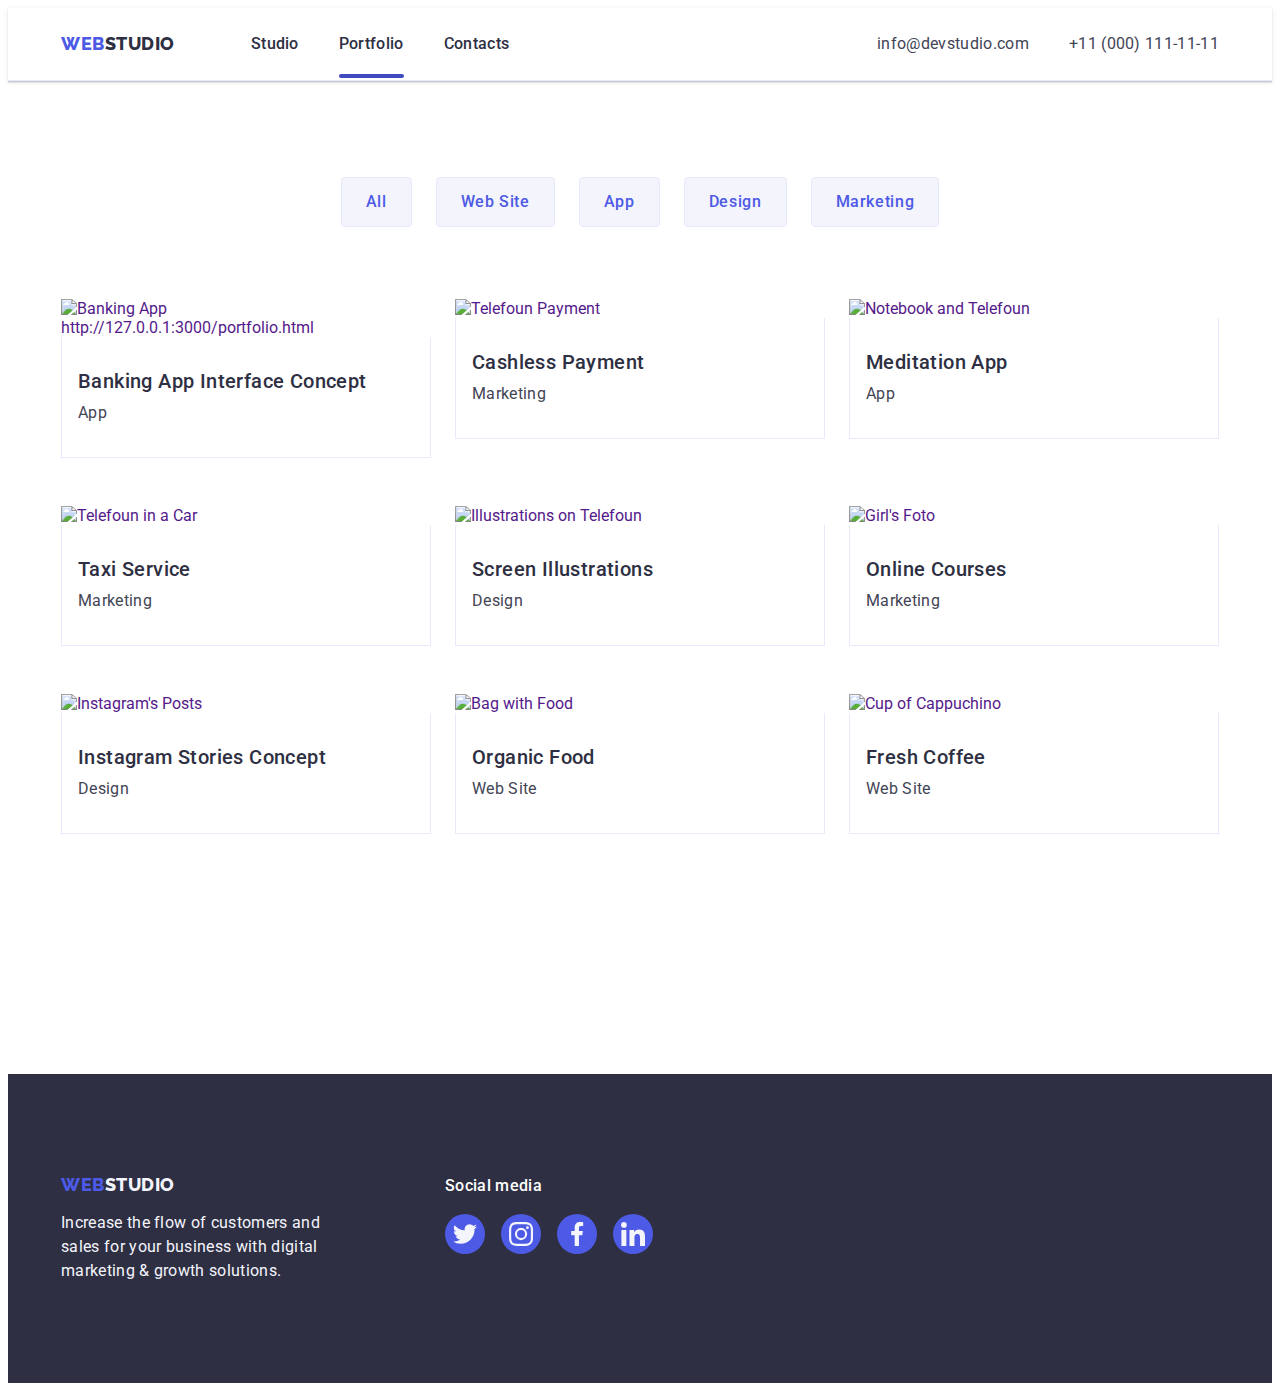
==== commit f18d42f7: "Sum11.06_6" ====
--- a/portfolio.html
+++ b/portfolio.html
@@ -97,7 +97,7 @@
                     Manager App · Calorie Tracker App · Exotic Fruit Ecommerce
                     App · Cloud Storage App
                   </p>
-                  <!-- </div> -->
+                  <!-- </div> -->http://127.0.0.1:3000/portfolio.html
                 </div>
                 <div class="portfolio-text-do">
                   <h2 class="paragraf-titel">Banking App Interface Concept</h2>
--- a/css/style.css
+++ b/css/style.css
@@ -116,7 +116,7 @@
   flex-wrap: wrap;
   /* color: #404bbf; для визначення кольору тексту */
   /* color: var(--pressed-state-color); */
-  /* color: #404bbf; */
+  color: #404bbf;
   transition: color var(--transicion);
 }
 
@@ -321,8 +321,8 @@
   /* position: relative; */
 }
 
-.portfolio-list-modul:hover .link,
-.portfolio-list-modul:focus .link {
+.portfolio-list-modul .link:hover,
+.portfolio-list-modul .link:focus {
   border: 1px solid #f4f4fd;
   box-shadow: 0px 1px 6px rgba(46, 47, 66, 0.08),
     0px 1px 1px rgba(46, 47, 66, 0.16), 0px 2px 1px rgba(46, 47, 66, 0.08);
@@ -533,7 +533,9 @@
   border: 1px solid #e7e9fc;
   border-radius: 4px;
   transition: background-color var(--transicion), color var(--transicion),
-    border var(--transicion), box-shadow var(--transicion);
+    border var(--transicion);
+  /* виніс окремо... */
+  transition: box-shadow var(--transicion);
 }
 
 .portfolio-button:hover,
@@ -577,7 +579,6 @@
   display: flex;
   justify-content: center;
   align-items: center;
-
   width: 168px;
   height: 88px;
   padding: 16px 32px;
@@ -588,7 +589,7 @@
   transition: color var(--transicion);
 }
 .customers-logo {
-  fill: currentColor;
+  /* fill: currentColor; */
   transition: fill var(--transicion);
 }
 
@@ -596,12 +597,12 @@
 .customers-link:focus {
   border-color: var(--pressed-state-color);
   /* При фокусі на посилання, в класі заданий стиль color: #404bbf; для зміни кольору фону при кліку на посилання */
-  color: var(--modal-overlay-color);
+  color: var(--pressed-state-color);
 }
 
 .customers-link:hover .customers-logo,
 .customers-link:focus .customers-logo {
-  fill: var(--pressed-state-color);
+  /* fill: var(--pressed-state-color); */
 }
 
 /*!--Section Soc Links-- */
